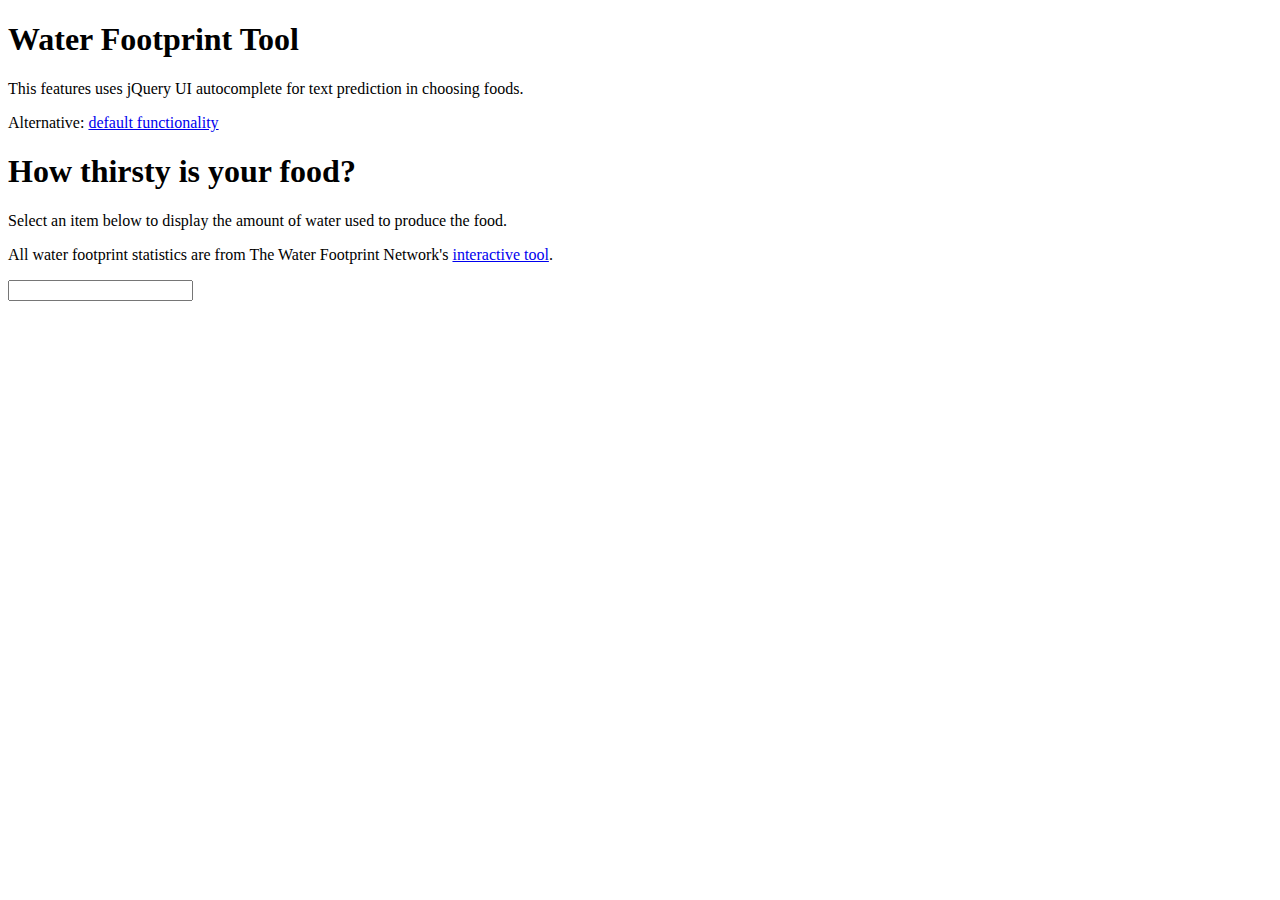
==== autocomplete.html @ fa57c1c5 "3965: Rename autocomplete page" ====
<!DOCTYPE html>
<html>
<head>
  <title>Water Footprint</title>
  <meta charset="UTF-8">
  <meta name="author" content="Elizabeth Mitchell">
  <meta name="viewport" content="width=device-width, initial-scale=1.0">
  <link rel="stylesheet" type="text/css" href="css/water-footprint.css" />
  <script src="vendor/jquery/jquery-1.11.3.min.js"></script>
  <link rel="stylesheet" type="text/css" href="vendor/jquery-ui/jquery-ui.min.css" />
  <link rel="stylesheet" type="text/css" href="vendor/jquery-ui/jquery-ui.structure.min.css" />
  <link rel="stylesheet" type="text/css" href="vendor/jquery-ui/jquery-ui.theme.min.css" />
  <script src="vendor/jquery-ui-autocomplete/jquery-ui.min.js"></script>
  <script src="js/foods.js"></script>
  <script src="js/units.js"></script>
</head>

<body>
  <h1>Water Footprint Tool</h1>
  <p>This features uses jQuery UI autocomplete for text prediction in choosing foods.</p>
  <p>Alternative: <a href="index.html">default functionality</a></p>

  <section class="water-footprint">
    <header>
      <h1>How thirsty is your food?</h1>
      <p class="instructions">Select an item below to display the amount of water used to produce the food.</p>

      <p class="credits">All water footprint statistics are from The Water Footprint Network's <a href="http://waterfootprint.org/en/resources/interactive-tools/product-gallery/" target="_blank">interactive tool</a>.</p>
    </header>

    <input class="choose-item" value="" />

    <section class="result">
      <h1 class="heading"></h1>
      <div class="bulk-volume">
      </div>
      <div class="bulk-weight">
      </div>
      <div class="one-serving">
      </div>
      <div class="no-info">
      </div>
    </section>
    </section>
  </section>

  <script src="js/calculator.js"></script>
</body>
</html>
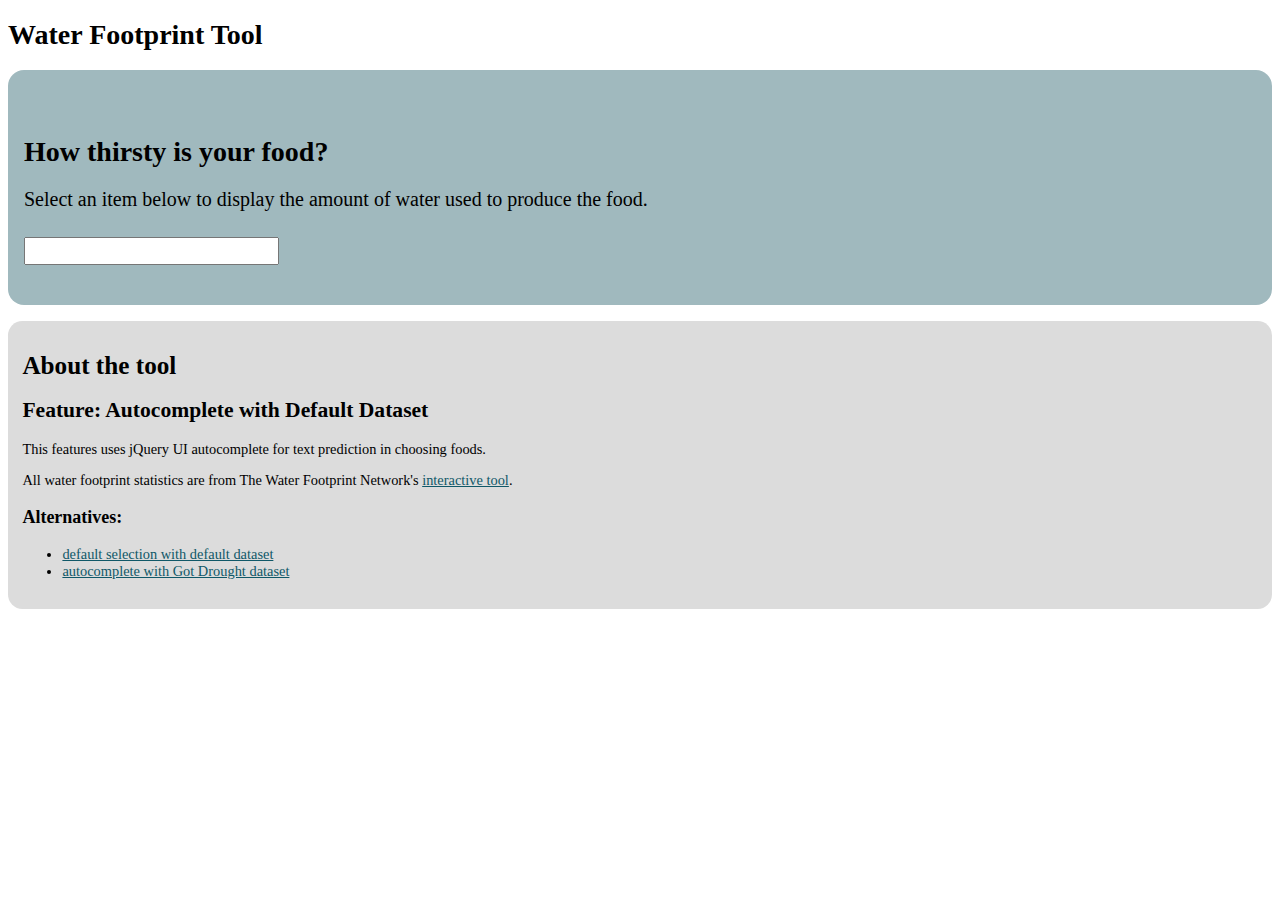
==== commit 25bb1a1b: "3965: Clean up information regarding different tools" ====
--- a/autocomplete.html
+++ b/autocomplete.html
@@ -6,6 +6,7 @@
   <meta name="author" content="Elizabeth Mitchell">
   <meta name="viewport" content="width=device-width, initial-scale=1.0">
   <link rel="stylesheet" type="text/css" href="css/water-footprint.css" />
+  <link rel="stylesheet" type="text/css" href="css/water-footprint-theme.css" />
   <script src="vendor/jquery/jquery-1.11.3.min.js"></script>
   <link rel="stylesheet" type="text/css" href="vendor/jquery-ui/jquery-ui.min.css" />
   <link rel="stylesheet" type="text/css" href="vendor/jquery-ui/jquery-ui.structure.min.css" />
@@ -17,15 +18,11 @@
 
 <body>
   <h1>Water Footprint Tool</h1>
-  <p>This features uses jQuery UI autocomplete for text prediction in choosing foods.</p>
-  <p>Alternative: <a href="index.html">default functionality</a></p>
 
   <section class="water-footprint">
     <header>
       <h1>How thirsty is your food?</h1>
       <p class="instructions">Select an item below to display the amount of water used to produce the food.</p>
-
-      <p class="credits">All water footprint statistics are from The Water Footprint Network's <a href="http://waterfootprint.org/en/resources/interactive-tools/product-gallery/" target="_blank">interactive tool</a>.</p>
     </header>
 
     <input class="choose-item" value="" />
@@ -44,6 +41,27 @@
     </section>
   </section>
 
+  <section class="about-tool">
+    <h1>About the tool</h1>
+    <h2>Feature: Autocomplete with Default Dataset</h2>
+
+    <p>This features uses jQuery UI autocomplete for text prediction in choosing foods.</p>
+
+    <p class="credits">All water footprint statistics are from The Water Footprint Network's <a href="http://waterfootprint.org/en/resources/interactive-tools/product-gallery/" target="_blank">interactive tool</a>.</p>
+
+    <nav>
+      <h3>Alternatives:</h3>
+      <ul>
+        <li>
+          <a href="index.html">default selection with default dataset</a>
+        </li>
+        <li>
+          <a href="got-drought.html">autocomplete with Got Drought dataset</a>
+        </li>
+      </ul>
+    </nav>
+  </section>
+
   <script src="js/calculator.js"></script>
 </body>
 </html>
--- a/css/water-footprint.css
+++ b/css/water-footprint.css
@@ -0,0 +1,93 @@
+.water-footprint p {
+  font-size: 1.1em;
+}
+
+.water-footprint select {
+  font-size: 1.1em;
+  height: 2em;
+  width: 20%;
+  min-width: 12.5em;
+}
+
+@media screen and (max-width:29em) {
+  .water-footprint select {
+    width: 100%;
+    min-width: 100%;
+  }
+}
+
+/* Heading and Instructions */
+.water-footprint header {
+  margin: 3.125em 0 1.625em;
+}
+
+.water-footprint .instructions {
+  font-size: 1.25em;
+}
+
+.water-footprint .credits {
+  font-size: .9em;
+}
+
+.water-footprint .result p {
+  margin: 0;
+}
+
+/* Water Footprint Readout */
+.water-footprint .heading {
+  font-size: 2.25em;
+}
+
+.water-footprint .water-amount {
+  font-size: 2em;
+}
+
+.water-footprint .bulk-readout,
+.water-footprint .serving-readout,
+.water-footprint .no-info {
+  margin: 1em 0;
+}
+
+.water-footprint .secondary {
+  margin-top: 2em;
+  font-size: 80%;
+}
+
+.water-footprint .choose-item {
+  font-size: 1.2em;
+}
+
+
+/* Basic Styling */
+
+html {
+  font-size: 16px;
+}
+
+h1 {
+  font-size: 175%;
+}
+
+h2 {
+  font-size: 150%;
+}
+
+h3 {
+  font-size: 125%;
+}
+
+h4 {
+  font-size: 115%;
+}
+
+h5 {
+  font-size: 110%;
+}
+
+h6 {
+  font-size: 105%;
+}
+
+a {
+  color: rgb(16,88,104);
+}
--- a/css/water-footprint-theme.css
+++ b/css/water-footprint-theme.css
@@ -0,0 +1,15 @@
+.water-footprint, .about-tool {
+  border-radius: 1em;
+  padding: 1em;
+  margin: 1em 0;
+}
+
+.about-tool {
+  font-size: .9em;
+  background: rgb(220,220,220)
+}
+
+.water-footprint {
+  background: rgb(120,180,190);
+  background: rgb(160,185,190);
+}
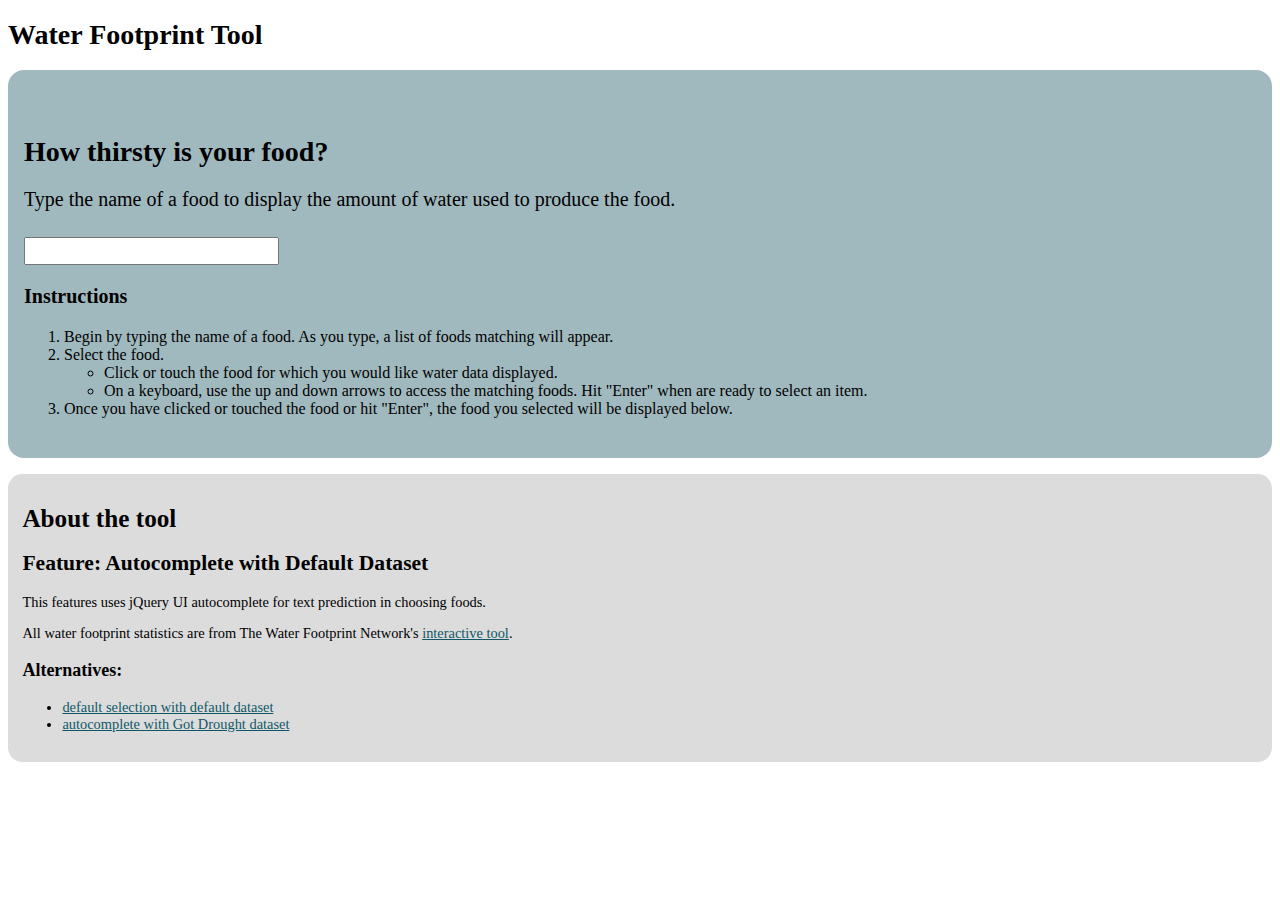
==== commit 8111c8cf: "3664: Improve text readibility and add instructions" ====
--- a/autocomplete.html
+++ b/autocomplete.html
@@ -22,10 +22,32 @@
   <section class="water-footprint">
     <header>
       <h1>How thirsty is your food?</h1>
-      <p class="instructions">Select an item below to display the amount of water used to produce the food.</p>
+      <p class="instructions">Type the name of a food to display the amount of water used to produce the food.</p>
     </header>
 
     <input class="choose-item" value="" />
+
+    <div class="additonal-instructions">
+      <h3>Instructions</h2>
+      <ol>
+        <li>
+          Begin by typing the name of a food. As you type, a list of foods matching will appear.
+        </li>
+        <li>Select the food.
+          <ul>
+            <li>
+              Click or touch the food for which you would like water data displayed.
+            </li>
+            <li>
+              On a keyboard, use the up and down arrows to access the matching foods. Hit "Enter" when are ready to select an item.
+            </li>
+          </ul>
+        </li>
+        <li>
+          Once you have clicked or touched the food or hit "Enter", the food you selected will be displayed below.
+        </li>
+      </ol>
+    </div>
 
     <section class="result">
       <h1 class="heading"></h1>
--- a/css/water-footprint.css
+++ b/css/water-footprint.css
@@ -1,7 +1,3 @@
-.water-footprint p {
-  font-size: 1.1em;
-}
-
 .water-footprint select {
   font-size: 1.1em;
   height: 2em;
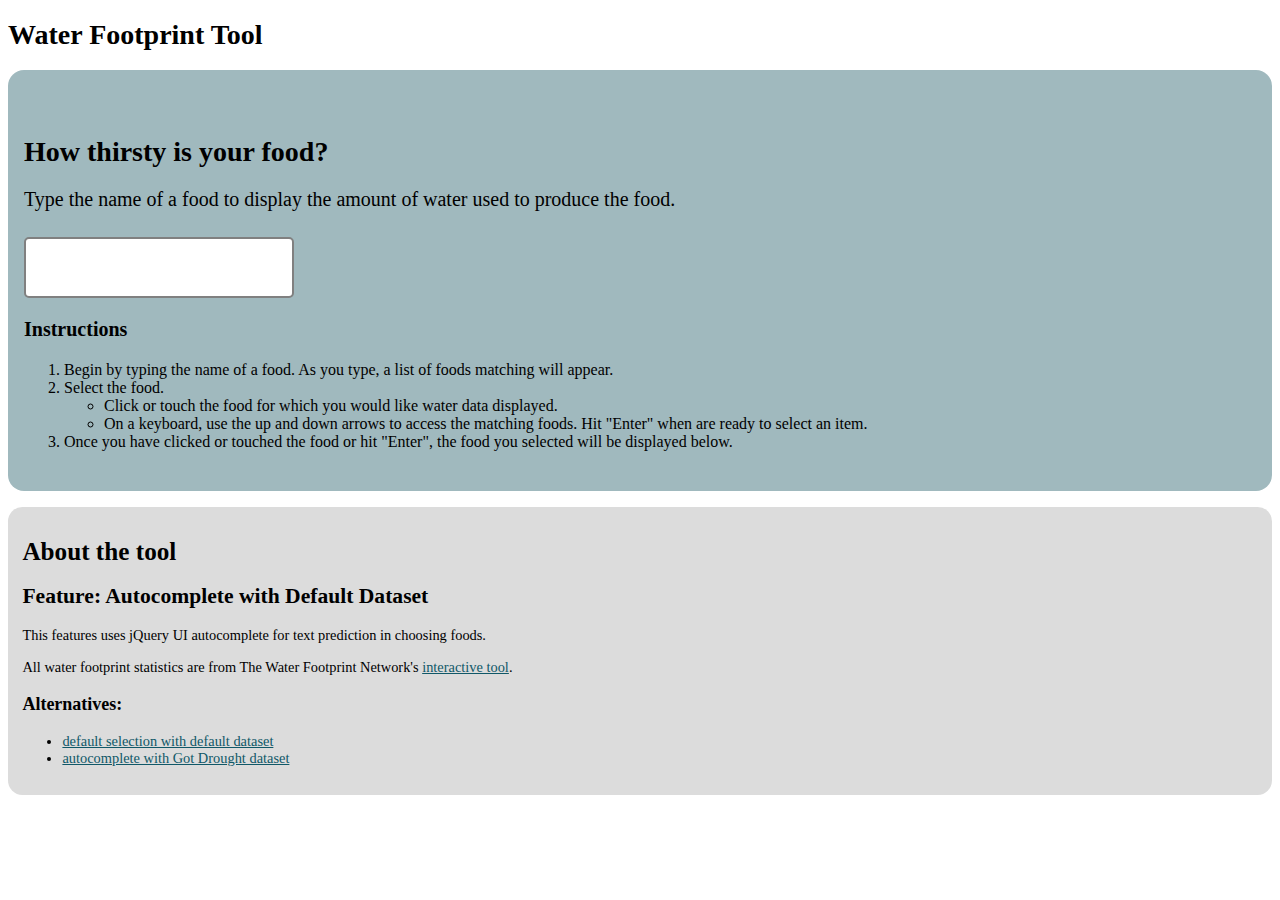
==== commit a7bb9036: "Correct typo" ====
--- a/autocomplete.html
+++ b/autocomplete.html
@@ -27,7 +27,7 @@
 
     <input class="choose-item" value="" />
 
-    <div class="additonal-instructions">
+    <div class="additional-instructions">
       <h3>Instructions</h2>
       <ol>
         <li>
--- a/css/water-footprint.css
+++ b/css/water-footprint.css
@@ -87,3 +87,17 @@
 a {
   color: rgb(16,88,104);
 }
+
+input.choose-item {
+  height: 2em;
+  padding: .5em;
+  border: 2px solid gray;
+  border-radius: 5px;
+  background: white;
+  color: black;
+  text-align: left;
+}
+
+input.choose-item:focus {
+  border: 2px solid yellow;
+}
--- a/css/water-footprint-theme.css
+++ b/css/water-footprint-theme.css
@@ -10,6 +10,5 @@
 }
 
 .water-footprint {
-  background: rgb(120,180,190);
   background: rgb(160,185,190);
 }
